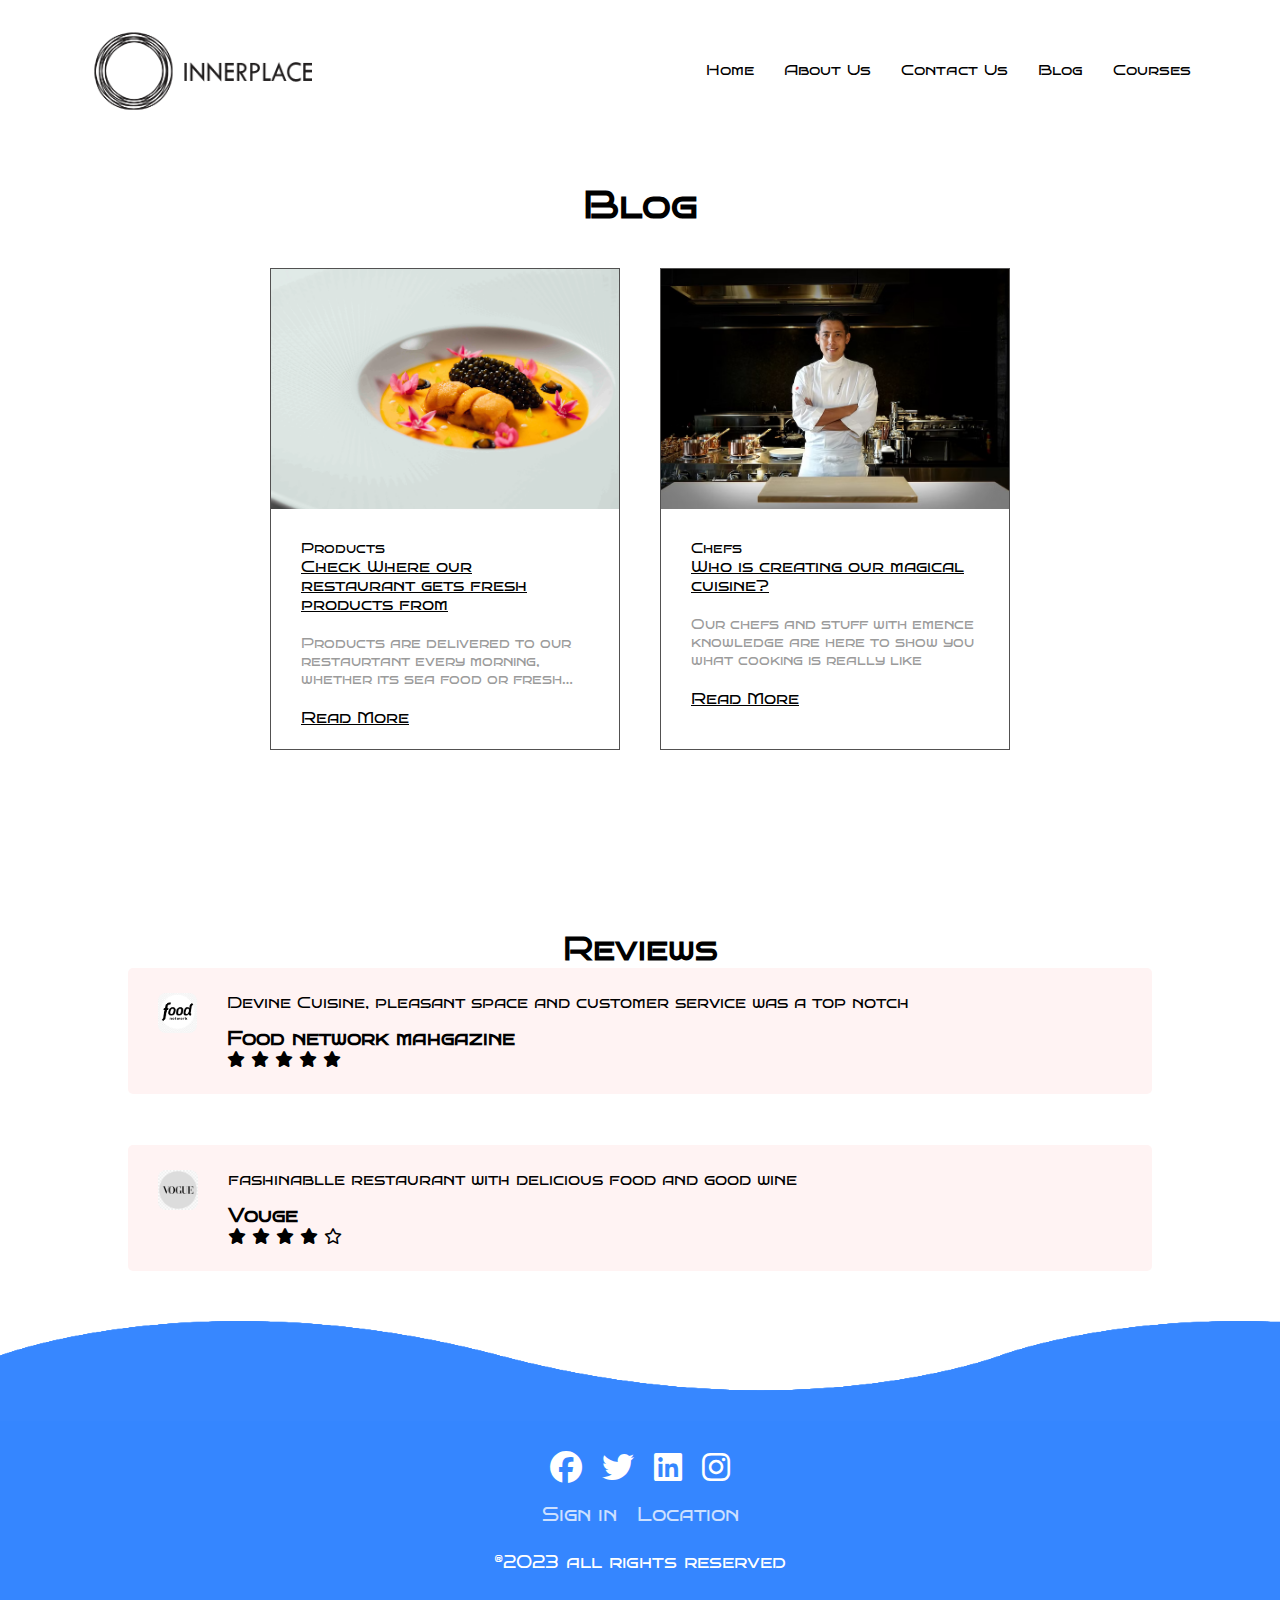
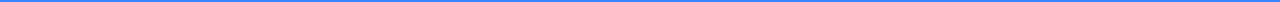
==== blog.html @ 9a0fa971 "upload website" ====
<html>
    <head>
        <meta charset="UTF-8">
        <title>Blog</title>
        <link rel="stylesheet" href="css/blog.css">
        <link rel="preconnect" href="https://fonts.googleapis.com">
        <link rel="preconnect" href="https://fonts.gstatic.com" crossorigin>
        <link href="https://fonts.googleapis.com/css2?family=Bruno+Ace+SC&family=Sigmar&display=swap" rel="stylesheet">
        <link rel="stylesheet" href="https://cdnjs.cloudflare.com/ajax/libs/font-awesome/6.2.1/css/all.min.css">
    </head>
    <body>
        <header>
            <nav>
                <a href="home.html"><img src="images/logo1.svg"></a>
                <div class="nav-links" id="navLinks">
                    <ul>
                        <li><a href="./home.html">Home</a></li>
                        <li><a href="./about.html">About Us</a></li>
                        <li><a href="./contact.html">Contact Us</a></li>
                        <li><a href="./blog.html">Blog</a></li>
                        <li><a href="./courses.html">Courses</a></li>
                    </ul>
                </div>
            </nav>
        </header>
        <section id="blog">
            <div class="blog-heading">
                <h3>Blog</h3>
            </div>

            <div class="blog-container">
                <div class="blog-box">
                    <div class="blog-img">
                        <img src="images/dish5.jpg">
                    </div>

                    <div class="blog-text">
                        <span>Products</span>
                        <a href="#">Check Where our restaurant gets fresh products from </a>
                        <p>Products are delivered to our restaurtant every morning, whether its sea food or fresh vegetables be sure it is clean and organic</p>
                        <a href="#">Read More</a>
                    </div>
                </div>

                <div class="blog-box">
                    <div class="blog-img">
                        <img src="images/chefs.jpg">
                    </div>

                    <div class="blog-text">
                        <span>Chefs</span>
                        <a href="#">Who is creating our magical cuisine?  </a>
                        <p>Our chefs and stuff with emence knowledge are here to show you what cooking is really like</p>
                        <a href="#">Read More</a>
                    </div>
                </div>
            </div>
        </section>
        <section class="testimonials">
            <h1>Reviews</h1>

            <div class="row">
                <div class="testimonial-col">
                    <img src="images/foodnetwork.png">
                    <div>
                        <p>Devine Cuisine, pleasant space and customer service was a top notch</p>
                        <h3>Food network mahgazine</h3>
                        <i class="fa-solid fa-star"></i>
                        <i class="fa-solid fa-star"></i>
                        <i class="fa-solid fa-star"></i>
                        <i class="fa-solid fa-star"></i>
                        <i class="fa-solid fa-star"></i>
                    </div>
                </div>

                <div class="testimonial-col">
                    <img src="images/vouge.png">
                    <div>
                        <p>fashinablle restaurant with delicious food and good wine</p>
                        <h3>Vouge</h3>
                        <i class="fa-solid fa-star"></i>
                        <i class="fa-solid fa-star"></i>
                        <i class="fa-solid fa-star"></i>
                        <i class="fa-solid fa-star"></i>
                        <i class="fa-regular fa-star"></i>
                    </div>
                </div>
            </div>
        </section>
        <footer>
            <div class="waves">
                <div class="wave" id="wave1"></div>
                <div class="wave" id="wave2"></div>
                <div class="wave" id="wave3"></div>
                <div class="wave" id="wave4"></div>
            </div>
            <ul class="social_icon">
                <li><a href="https://facebook.com"><i class="fa-brands fa-facebook"></i></a></li>
                <li><a href="https://twitter.com"><i class="fa-brands fa-twitter"></i></a></li>
                <li><a href="https://linkedin.com"><i class="fa-brands fa-linkedin"></i></a></li>
                <li><a href="https://instagram.com"><i class="fa-brands fa-instagram"></i></a></li>
            </ul>
            <ul class="menu">
                <li><a href="./signin.html">Sign in</a></li>
                <li><a href="./location.html">Location</a></li>
            </ul>
            <p>®2023 all rights reserved</p>
        </footer>
    </body>
</html>
---- css/blog.css ----
@font-face {
  font-family: 'Bruno';
  src: url('../fonts/BrunoAceSC-Regular.ttf') format('truetype');
}

*{
    margin: 0px;
    padding: 0px;
    font-family: "Bruno";
    box-sizing: border-box;
}

nav {
    display: flex;
    padding: 2% 6%;
    justify-content: space-between;
    align-items: center;
  }
  .nav-links {
    flex: 1;
    text-align: right;
  }
  
  .nav-links ul li {
    list-style: none;
    display: inline-block;
    padding: 8px 12px;
    position: relative;
  }
  
  .nav-links ul li a {
    color: #000000;
    text-decoration: none;
    font-size: 15px;
  }

  .nav-links ul li::after {
    content: "";
    width: 0%;
    height: 2px;
    background: #000000;
    display: block;
    margin: auto;
    transition: 0.5s;
  }
  
  .nav-links ul li:hover::after {
    width: 100%;
  }
body{
    margin: 0px;
    padding: 0px;
    font-family: "Oswald";
}

#blog{
    display: flex;
    justify-content: center;
    align-items: center;
    flex-direction: column;
    padding: 40px;
    border-bottom: 1px solid rgb(0,0,0,)
}

.blog-heading{
    display: flex;
    justify-content: center;
    align-items: center;
    flex-direction: column;
}

.blog-heading h3{
    font-size: 2.4rem;
    color: rgb(0, 0, 0);
    font-weight: 600;
}

.blog-container{
    display: flex;
    justify-content: center;
    margin: 20px 0px;
    flex-wrap: wrap;
}

.blog-box{
    width: 350px;
    background-color: white;
    border: 1px solid rgb(82, 81, 81);
    margin: 20px;
}

.blog-img{
    width: 100%;
    height: auto;
}

.blog-img img{
    width: 100%;
    height: 50%;
    object-fit:cover;
    object-position: center;
}

.blog-text{
    padding: 30px;
    display: flex;
    flex-direction: column;
}

.blog-text span{
    color: black;
    font-size: 0.9rem;
}

.blog-text .blog-title{
    font-size: 1.3rem;
    font-weight: 500;
    color: rgb(0, 0, 0);
}

.blog-text .blog-title:hover{
    color: rgb(0, 0, 0);
    transition: all ease 0.5s;
}

.blog-text p{
    color: #9b9b9b;
    font-size: 0.9rem;
    display: -webkit-box;
    -webkit-line-clamp: 3;
    -webkit-box-orient: vertical;
    overflow: hidden;
    text-overflow: ellipsis;
    margin: 20px 0px;
}

.blog-text a{
    color: black;
}

.blog-text a:hover{
    color: rgb(87, 85, 85);
    transition: all ease 0.3s;
    
}
.testimonials {
    width: 80%;
    margin: auto;
    padding-top: 100px;
    text-align: center;
  }
  
  .testimonial-col {
    flex-basis: 40%;
    border-radius: 5px;
    margin-bottom: 5%;
    text-align: left;
    background: #fff3f3;
    padding: 25px;
    cursor: pointer;
    display: flex;
  }
  
  .testimonial-col img {
    height: 40px;
    margin-left: 5px;
    margin-right: 30px;
    border-radius: 20%;
  }
  
  .testimonial-col p {
    padding: 0;
  }
  
  .testimonial-col h3 {
    margin-top: 15px;
    text-align: left;
  }

  @media (max-width: 700px) {
    .testimonial-col img {
      margin-left: 0px;
      margin-right: 15px;
    }
  }

  footer {
    margin-top: 150px;
    position: relative;
    background: #3586ff;
    min-height: 100px;
    padding: 20px 50px;
    display: flex;
    justify-content: center;
    align-items: center;
    flex-direction: column;
  }
  
  footer .social_icon,
  footer .menu {
    position: relative;
    display: flex;
    justify-content: center;
    align-items: center;
    margin: 10px 0;
  }
  
  footer .social_icon li,
  footer .menu li {
    list-style: none;
  }
  
  footer .social_icon li a {
    font-size: 2em;
    color: white;
    margin: 0 10px;
    display: inline-block;
    transition: 0.5s;
  }
  
  footer .social_icon li a:hover {
    transform: translateY(-10px);
  }
  
  footer .menu li a {
    font-size: 1.2em;
    color: white;
    margin: 0 10px;
    display: inline-block;
    transition: 0.5s;
    text-decoration: none;
    opacity: 0.75;
  }
  
  footer .menu li a:hover {
    opacity: 1;
  }
  
  footer p{
    color: white;
    text-align: center;
    margin-top: 15px;
    margin-bottom: 10px;
    font-size: 1.1em;
  }
  
  footer .wave {
    position: absolute;
    top: -100px;
    left: 0;
    width: 100%;
    height: 100px;
    background: url(../images/ani.png);
    background-size: 1000px 100px;
  }
  
  footer .wave#wave1 {
    z-index: 1000;
    opacity: 0.9;
    bottom: 0;
    animation: animateWave 4s linear infinite;
  }
  
  footer .wave#wave2 {
    z-index: 999;
    opacity: 0.5;
    bottom: 10px;
    animation: animateWave 3s linear infinite;
  }
  
  footer .wave#wave3 {
    z-index: 1000;
    opacity: 0.3;
    bottom: 15px;
    animation: animateWave 5s linear infinite;
  }
  
  footer .wave#wave4 {
    z-index: 999;
    opacity: 0.7;
    bottom: 20px;
    animation: animateWave 6s linear infinite;
  }
  
  @keyframes animateWave {
    0%
    {
      background-position-x: 1000px;
    }
  
    1000%
    {
      background-position-x: 0px;
    }
  }
  
  @keyframes animateWave_02 {
    0%
    {
      background-position-x: 0px;
    }
  
    1000%
    {
      background-position-x: 1000px;
    }
  }
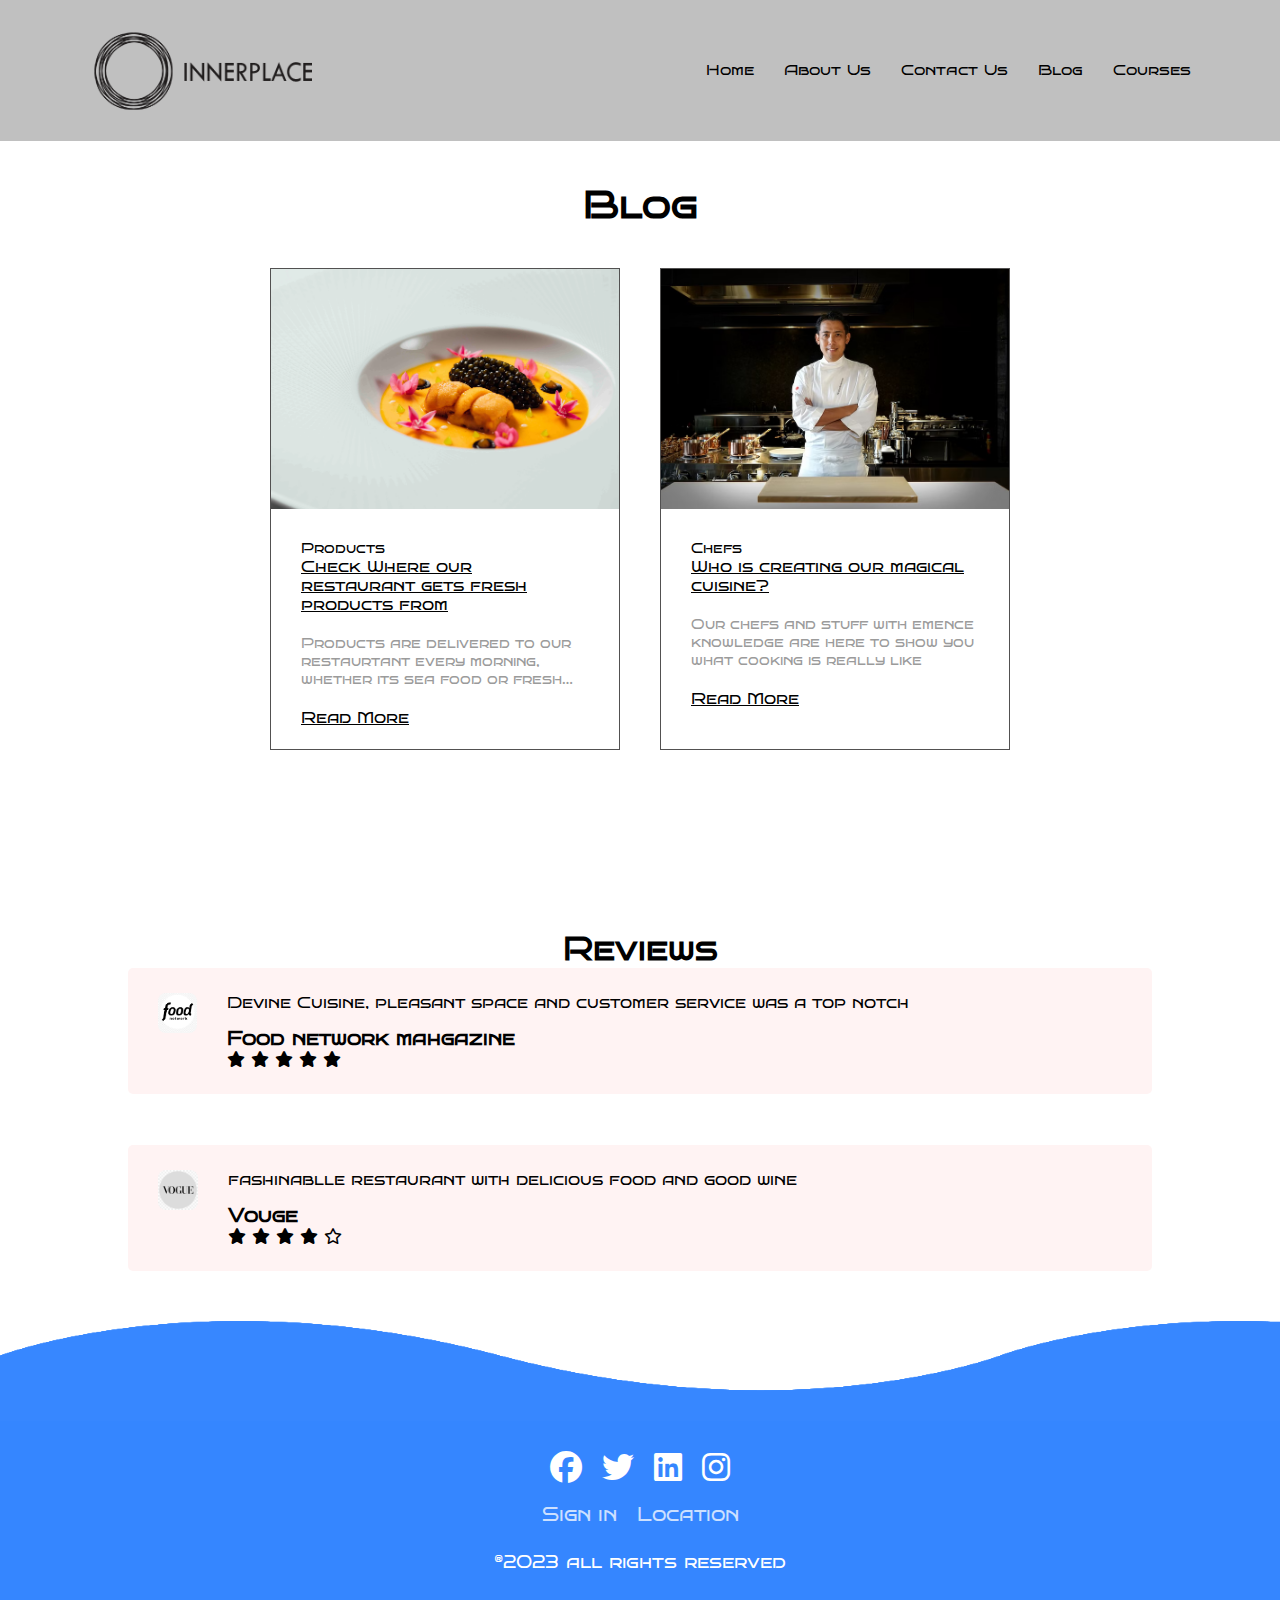
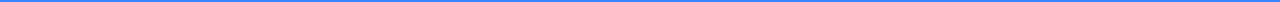
==== commit 4e3b4e33: "upload project" ====
--- a/blog.html
+++ b/blog.html
@@ -11,10 +11,10 @@
     <body>
         <header>
             <nav>
-                <a href="home.html"><img src="images/logo1.svg"></a>
+                <a href="index.html"><img src="images/logo1.svg"></a>
                 <div class="nav-links" id="navLinks">
                     <ul>
-                        <li><a href="./home.html">Home</a></li>
+                        <li><a href="./index.html">Home</a></li>
                         <li><a href="./about.html">About Us</a></li>
                         <li><a href="./contact.html">Contact Us</a></li>
                         <li><a href="./blog.html">Blog</a></li>
@@ -51,7 +51,7 @@
                         <span>Chefs</span>
                         <a href="#">Who is creating our magical cuisine?  </a>
                         <p>Our chefs and stuff with emence knowledge are here to show you what cooking is really like</p>
-                        <a href="#">Read More</a>
+                        <a href="#">Read More </a>
                     </div>
                 </div>
             </div>
--- a/css/blog.css
+++ b/css/blog.css
@@ -4,304 +4,307 @@
 }
 
 *{
-    margin: 0px;
-    padding: 0px;
-    font-family: "Bruno";
-    box-sizing: border-box;
+  margin: 0px;
+  padding: 0px;
+  font-family: "Bruno";
+  box-sizing: border-box;
 }
 
 nav {
-    display: flex;
-    padding: 2% 6%;
-    justify-content: space-between;
-    align-items: center;
-  }
-  .nav-links {
-    flex: 1;
-    text-align: right;
-  }
-  
-  .nav-links ul li {
-    list-style: none;
-    display: inline-block;
-    padding: 8px 12px;
-    position: relative;
-  }
-  
-  .nav-links ul li a {
-    color: #000000;
-    text-decoration: none;
-    font-size: 15px;
-  }
-
-  .nav-links ul li::after {
-    content: "";
-    width: 0%;
-    height: 2px;
-    background: #000000;
-    display: block;
-    margin: auto;
-    transition: 0.5s;
-  }
-  
-  .nav-links ul li:hover::after {
-    width: 100%;
-  }
-body{
-    margin: 0px;
-    padding: 0px;
-    font-family: "Oswald";
-}
-
-#blog{
-    display: flex;
-    justify-content: center;
-    align-items: center;
-    flex-direction: column;
-    padding: 40px;
-    border-bottom: 1px solid rgb(0,0,0,)
-}
-
-.blog-heading{
-    display: flex;
-    justify-content: center;
-    align-items: center;
-    flex-direction: column;
-}
-
-.blog-heading h3{
-    font-size: 2.4rem;
-    color: rgb(0, 0, 0);
-    font-weight: 600;
-}
-
-.blog-container{
-    display: flex;
-    justify-content: center;
-    margin: 20px 0px;
-    flex-wrap: wrap;
-}
-
-.blog-box{
-    width: 350px;
-    background-color: white;
-    border: 1px solid rgb(82, 81, 81);
-    margin: 20px;
-}
-
-.blog-img{
-    width: 100%;
-    height: auto;
-}
-
-.blog-img img{
-    width: 100%;
-    height: 50%;
-    object-fit:cover;
-    object-position: center;
-}
-
-.blog-text{
-    padding: 30px;
-    display: flex;
-    flex-direction: column;
-}
-
-.blog-text span{
-    color: black;
-    font-size: 0.9rem;
-}
-
-.blog-text .blog-title{
-    font-size: 1.3rem;
-    font-weight: 500;
-    color: rgb(0, 0, 0);
-}
-
-.blog-text .blog-title:hover{
-    color: rgb(0, 0, 0);
-    transition: all ease 0.5s;
-}
-
-.blog-text p{
-    color: #9b9b9b;
-    font-size: 0.9rem;
-    display: -webkit-box;
-    -webkit-line-clamp: 3;
-    -webkit-box-orient: vertical;
-    overflow: hidden;
-    text-overflow: ellipsis;
-    margin: 20px 0px;
-}
-
-.blog-text a{
-    color: black;
-}
-
-.blog-text a:hover{
-    color: rgb(87, 85, 85);
-    transition: all ease 0.3s;
-    
-}
+  display: flex;
+  padding: 2% 6%;
+  justify-content: space-between;
+  align-items: center;
+  background-color: #c0c0c0;
+}
+
+.nav-links {
+  flex: 1;
+  text-align: right;
+}
+
+.nav-links ul li {
+  list-style: none;
+  display: inline-block;
+  padding: 8px 12px;
+  position: relative;
+}
+
+.nav-links ul li a {
+  color: #000000;
+  text-decoration: none;
+  font-size: 15px;
+}
+
+.nav-links ul li::after {
+  content: "";
+  width: 0%;
+  height: 2px;
+  background: #000000;
+  display: block;
+  margin: auto;
+  transition: 0.5s;
+}
+
+.nav-links ul li:hover::after {
+  width: 100%;
+}
+
+body {
+  margin: 0px;
+  padding: 0px;
+  font-family: "Oswald";
+}
+
+#blog {
+  display: flex;
+  justify-content: center;
+  align-items: center;
+  flex-direction: column;
+  padding: 40px;
+  border-bottom: 1px solid rgb(0,0,0,)
+}
+
+.blog-heading {
+  display: flex;
+  justify-content: center;
+  align-items: center;
+  flex-direction: column;
+}
+
+.blog-heading h3 {
+  font-size: 2.4rem;
+  color: rgb(0, 0, 0);
+  font-weight: 600;
+}
+
+.blog-container {
+  display: flex;
+  justify-content: center;
+  margin: 20px 0px;
+  flex-wrap: wrap;
+}
+
+.blog-box {
+  width: 350px;
+  background-color: white;
+  border: 1px solid rgb(82, 81, 81);
+  margin: 20px;
+}
+
+.blog-img {
+  width: 100%;
+  height: auto;
+}
+
+.blog-img img {
+  width: 100%;
+  height: 50%;
+  object-fit:cover;
+  object-position: center;
+}
+
+.blog-text {
+  padding: 30px;
+  display: flex;
+  flex-direction: column;
+}
+
+.blog-text span {
+  color: black;
+  font-size: 0.9rem;
+}
+
+.blog-text .blog-title {
+  font-size: 1.3rem;
+  font-weight: 500;
+  color: rgb(0, 0, 0);
+}
+
+.blog-text .blog-title:hover {
+  color: rgb(0, 0, 0);
+  transition: all ease 0.5s;
+}
+
+.blog-text p {
+  color: #9b9b9b;
+  font-size: 0.9rem;
+  display: -webkit-box;
+  -webkit-line-clamp: 3;
+  -webkit-box-orient: vertical;
+  overflow: hidden;
+  text-overflow: ellipsis;
+  margin: 20px 0px;
+}
+
+.blog-text a {
+  color: black;
+}
+
+.blog-text a:hover {
+  color: rgb(87, 85, 85);
+  transition: all ease 0.3s;
+}
+
 .testimonials {
-    width: 80%;
-    margin: auto;
-    padding-top: 100px;
-    text-align: center;
-  }
-  
-  .testimonial-col {
-    flex-basis: 40%;
-    border-radius: 5px;
-    margin-bottom: 5%;
-    text-align: left;
-    background: #fff3f3;
-    padding: 25px;
-    cursor: pointer;
-    display: flex;
-  }
-  
+  width: 80%;
+  margin: auto;
+  padding-top: 100px;
+  text-align: center;
+}
+
+.testimonial-col {
+  flex-basis: 40%;
+  border-radius: 5px;
+  margin-bottom: 5%;
+  text-align: left;
+  background: #fff3f3;
+  padding: 25px;
+  cursor: pointer;
+  display: flex;
+}
+
+.testimonial-col img {
+  height: 40px;
+  margin-left: 5px;
+  margin-right: 30px;
+  border-radius: 20%;
+}
+
+.testimonial-col p {
+  padding: 0;
+}
+
+.testimonial-col h3 {
+  margin-top: 15px;
+  text-align: left;
+}
+
+@media (max-width: 700px) {
   .testimonial-col img {
-    height: 40px;
-    margin-left: 5px;
-    margin-right: 30px;
-    border-radius: 20%;
-  }
-  
-  .testimonial-col p {
-    padding: 0;
-  }
-  
-  .testimonial-col h3 {
-    margin-top: 15px;
-    text-align: left;
-  }
-
-  @media (max-width: 700px) {
-    .testimonial-col img {
-      margin-left: 0px;
-      margin-right: 15px;
-    }
-  }
-
-  footer {
-    margin-top: 150px;
-    position: relative;
-    background: #3586ff;
-    min-height: 100px;
-    padding: 20px 50px;
-    display: flex;
-    justify-content: center;
-    align-items: center;
-    flex-direction: column;
-  }
-  
-  footer .social_icon,
-  footer .menu {
-    position: relative;
-    display: flex;
-    justify-content: center;
-    align-items: center;
-    margin: 10px 0;
-  }
-  
-  footer .social_icon li,
-  footer .menu li {
-    list-style: none;
-  }
-  
-  footer .social_icon li a {
-    font-size: 2em;
-    color: white;
-    margin: 0 10px;
-    display: inline-block;
-    transition: 0.5s;
-  }
-  
-  footer .social_icon li a:hover {
-    transform: translateY(-10px);
-  }
-  
-  footer .menu li a {
-    font-size: 1.2em;
-    color: white;
-    margin: 0 10px;
-    display: inline-block;
-    transition: 0.5s;
-    text-decoration: none;
-    opacity: 0.75;
-  }
-  
-  footer .menu li a:hover {
-    opacity: 1;
-  }
-  
-  footer p{
-    color: white;
-    text-align: center;
-    margin-top: 15px;
-    margin-bottom: 10px;
-    font-size: 1.1em;
-  }
-  
-  footer .wave {
-    position: absolute;
-    top: -100px;
-    left: 0;
-    width: 100%;
-    height: 100px;
-    background: url(../images/ani.png);
-    background-size: 1000px 100px;
-  }
-  
-  footer .wave#wave1 {
-    z-index: 1000;
-    opacity: 0.9;
-    bottom: 0;
-    animation: animateWave 4s linear infinite;
-  }
-  
-  footer .wave#wave2 {
-    z-index: 999;
-    opacity: 0.5;
-    bottom: 10px;
-    animation: animateWave 3s linear infinite;
-  }
-  
-  footer .wave#wave3 {
-    z-index: 1000;
-    opacity: 0.3;
-    bottom: 15px;
-    animation: animateWave 5s linear infinite;
-  }
-  
-  footer .wave#wave4 {
-    z-index: 999;
-    opacity: 0.7;
-    bottom: 20px;
-    animation: animateWave 6s linear infinite;
-  }
-  
-  @keyframes animateWave {
-    0%
-    {
-      background-position-x: 1000px;
-    }
-  
-    1000%
-    {
-      background-position-x: 0px;
-    }
-  }
-  
-  @keyframes animateWave_02 {
-    0%
-    {
-      background-position-x: 0px;
-    }
-  
-    1000%
-    {
-      background-position-x: 1000px;
-    }
-  }+    margin-left: 0px;
+    margin-right: 15px;
+  }
+}
+
+footer {
+  margin-top: 150px;
+  position: relative;
+  background: #3586ff;
+  min-height: 100px;
+  padding: 20px 50px;
+  display: flex;
+  justify-content: center;
+  align-items: center;
+  flex-direction: column;
+}
+
+footer .social_icon,
+footer .menu {
+  position: relative;
+  display: flex;
+  justify-content: center;
+  align-items: center;
+  margin: 10px 0;
+}
+
+footer .social_icon li,
+footer .menu li {
+  list-style: none;
+}
+
+footer .social_icon li a {
+  font-size: 2em;
+  color: white;
+  margin: 0 10px;
+  display: inline-block;
+  transition: 0.5s;
+}
+
+footer .social_icon li a:hover {
+  transform: translateY(-10px);
+}
+
+footer .menu li a {
+  font-size: 1.2em;
+  color: white;
+  margin: 0 10px;
+  display: inline-block;
+  transition: 0.5s;
+  text-decoration: none;
+  opacity: 0.75;
+}
+
+footer .menu li a:hover {
+  opacity: 1;
+}
+
+footer p{
+  color: white;
+  text-align: center;
+  margin-top: 15px;
+  margin-bottom: 10px;
+  font-size: 1.1em;
+}
+
+footer .wave {
+  position: absolute;
+  top: -100px;
+  left: 0;
+  width: 100%;
+  height: 100px;
+  background: url(../images/ani.png);
+  background-size: 1000px 100px;
+}
+
+footer .wave#wave1 {
+  z-index: 1000;
+  opacity: 0.9;
+  bottom: 0;
+  animation: animateWave 4s linear infinite;
+}
+
+footer .wave#wave2 {
+  z-index: 999;
+  opacity: 0.5;
+  bottom: 10px;
+  animation: animateWave 3s linear infinite;
+}
+
+footer .wave#wave3 {
+  z-index: 1000;
+  opacity: 0.3;
+  bottom: 15px;
+  animation: animateWave 5s linear infinite;
+}
+
+footer .wave#wave4 {
+  z-index: 999;
+  opacity: 0.7;
+  bottom: 20px;
+  animation: animateWave 6s linear infinite;
+}
+
+@keyframes animateWave {
+  0%
+  {
+    background-position-x: 1000px;
+  }
+
+  1000%
+  {
+    background-position-x: 0px;
+  }
+}
+
+@keyframes animateWave_02 {
+  0%
+  {
+    background-position-x: 0px;
+  }
+
+  1000%
+  {
+    background-position-x: 1000px;
+  }
+}